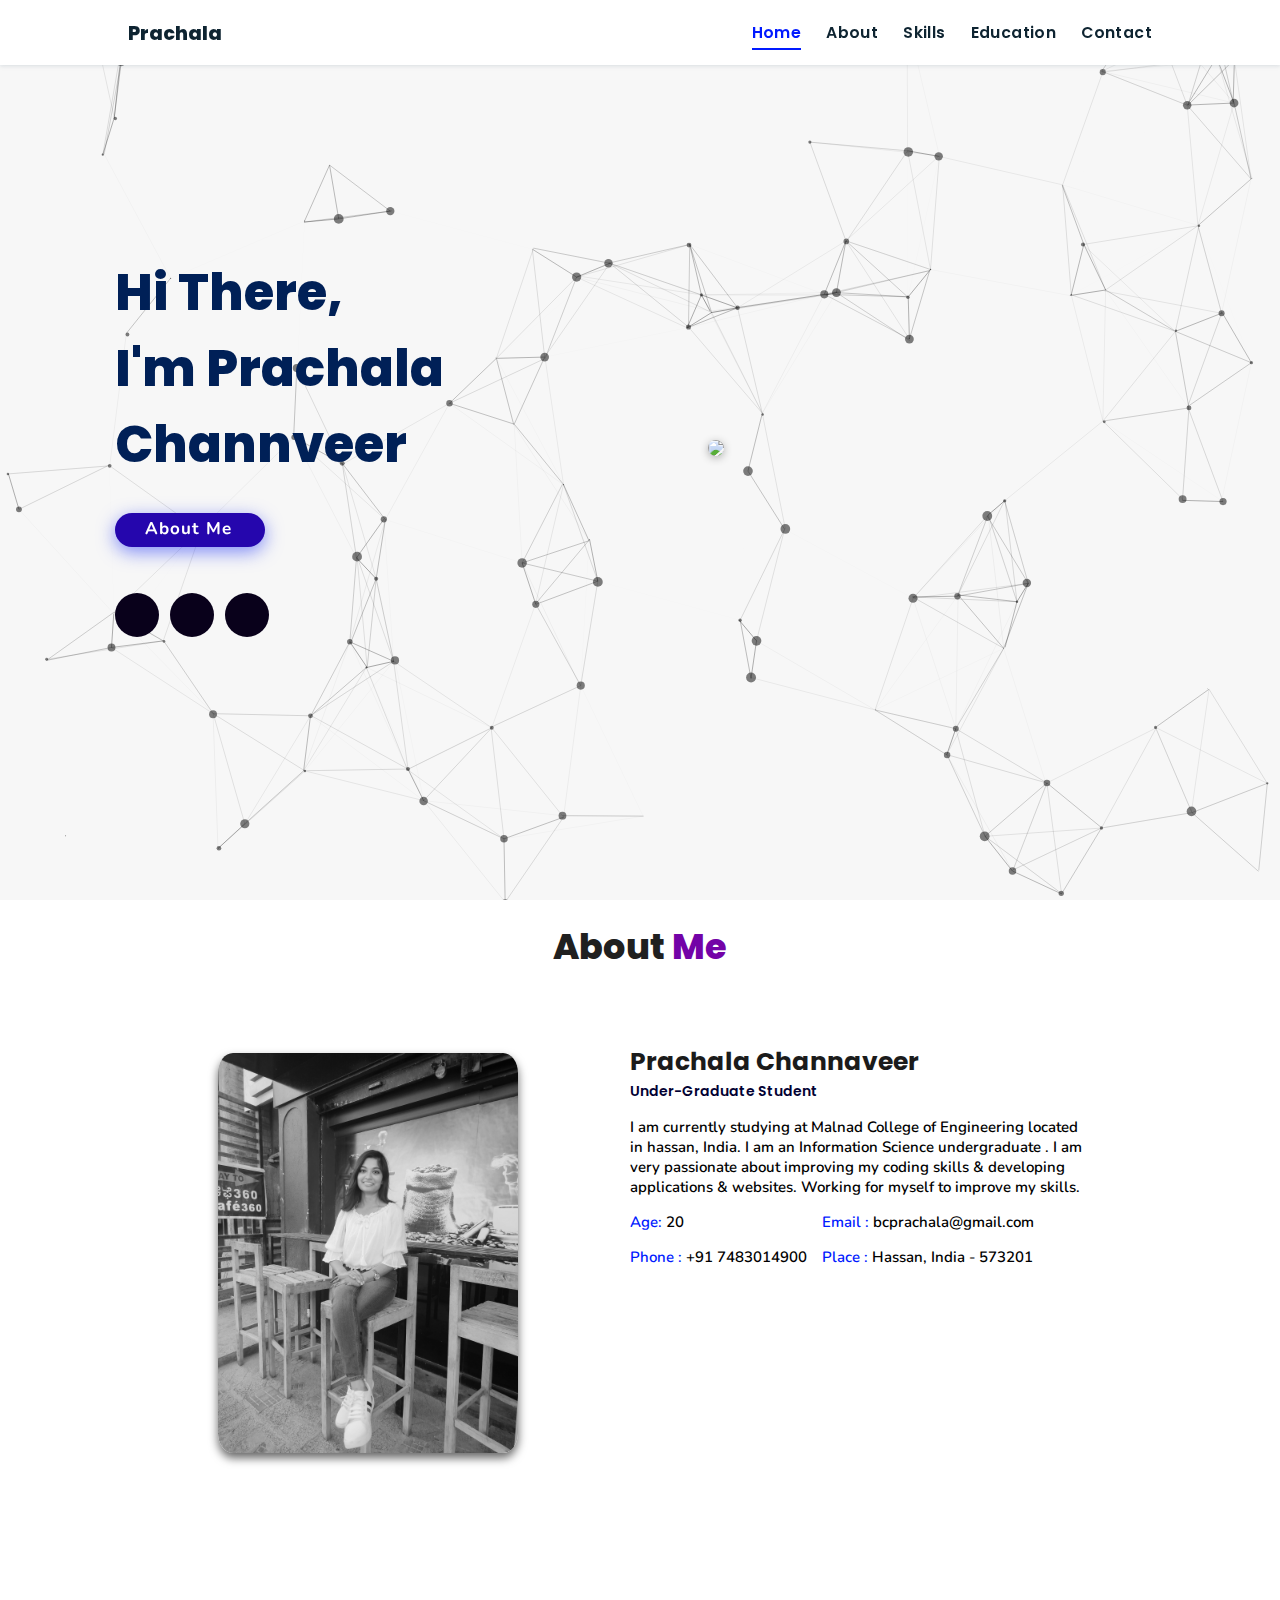
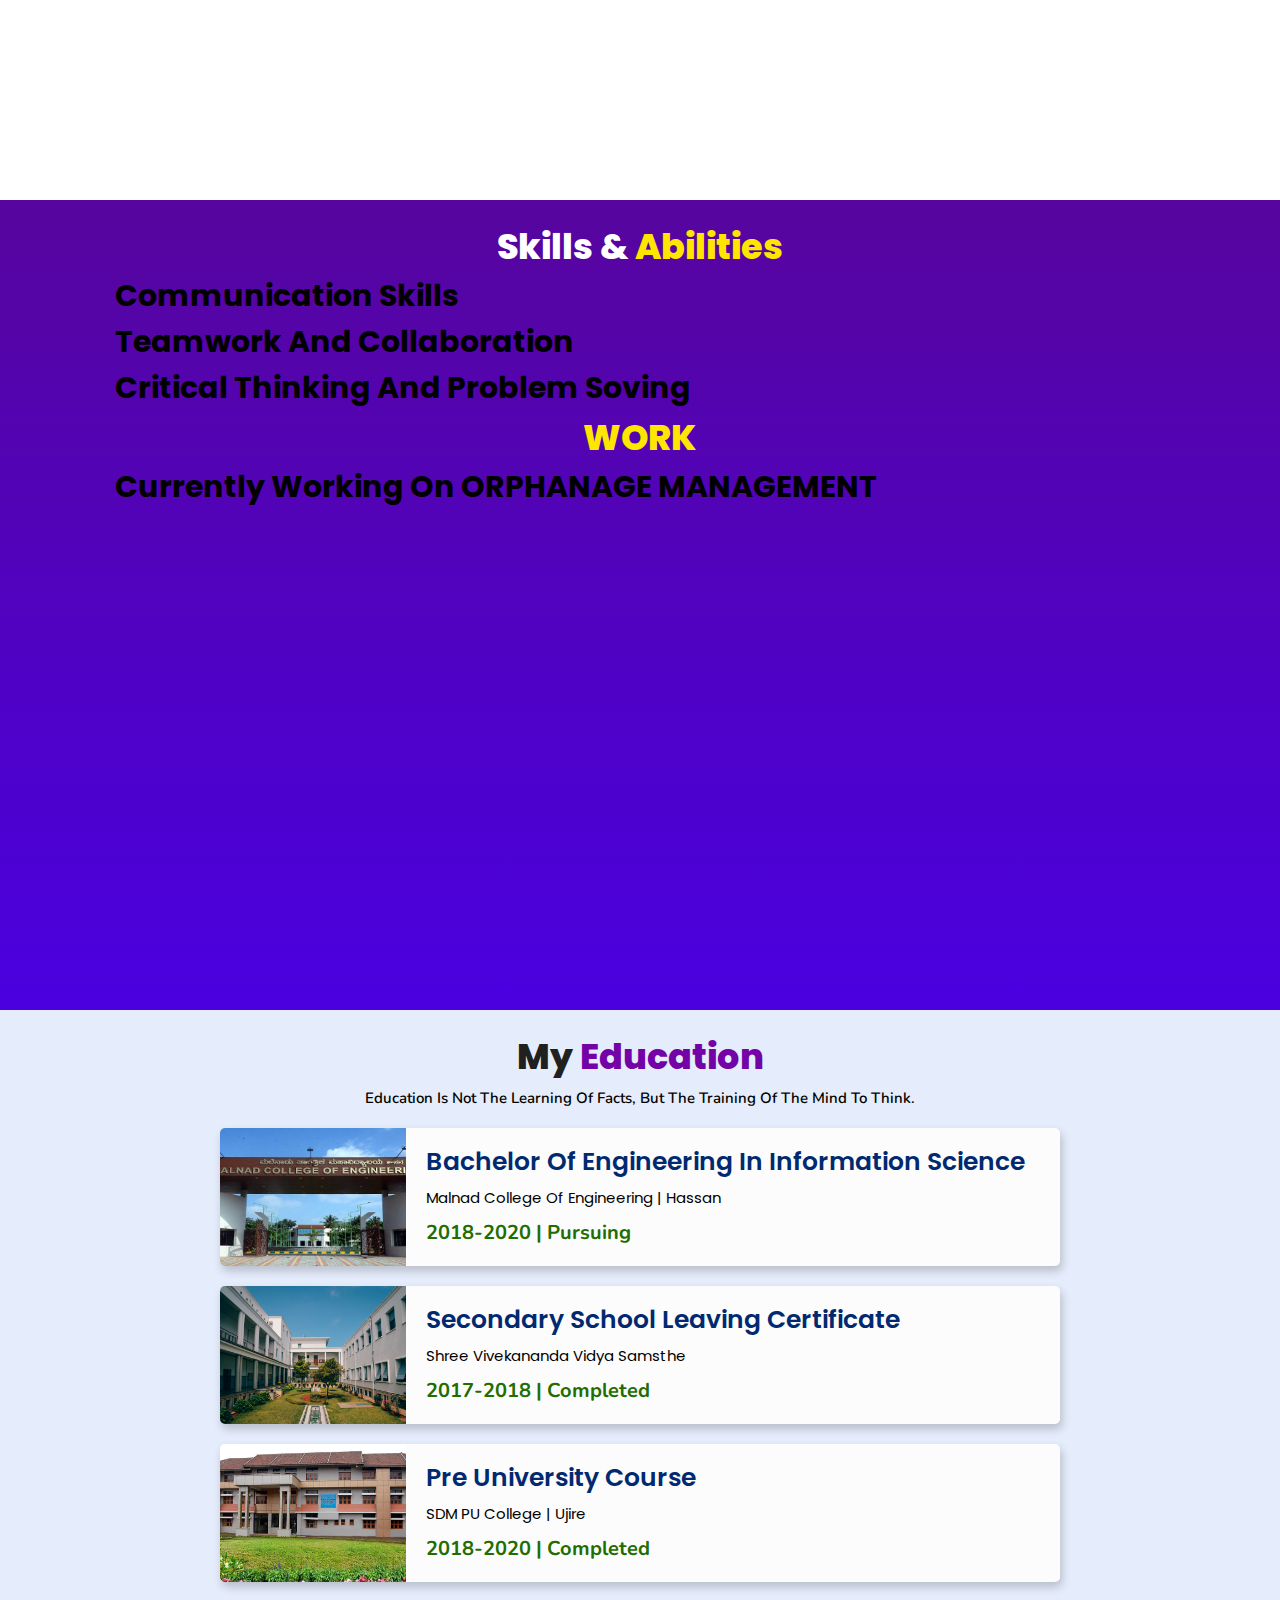
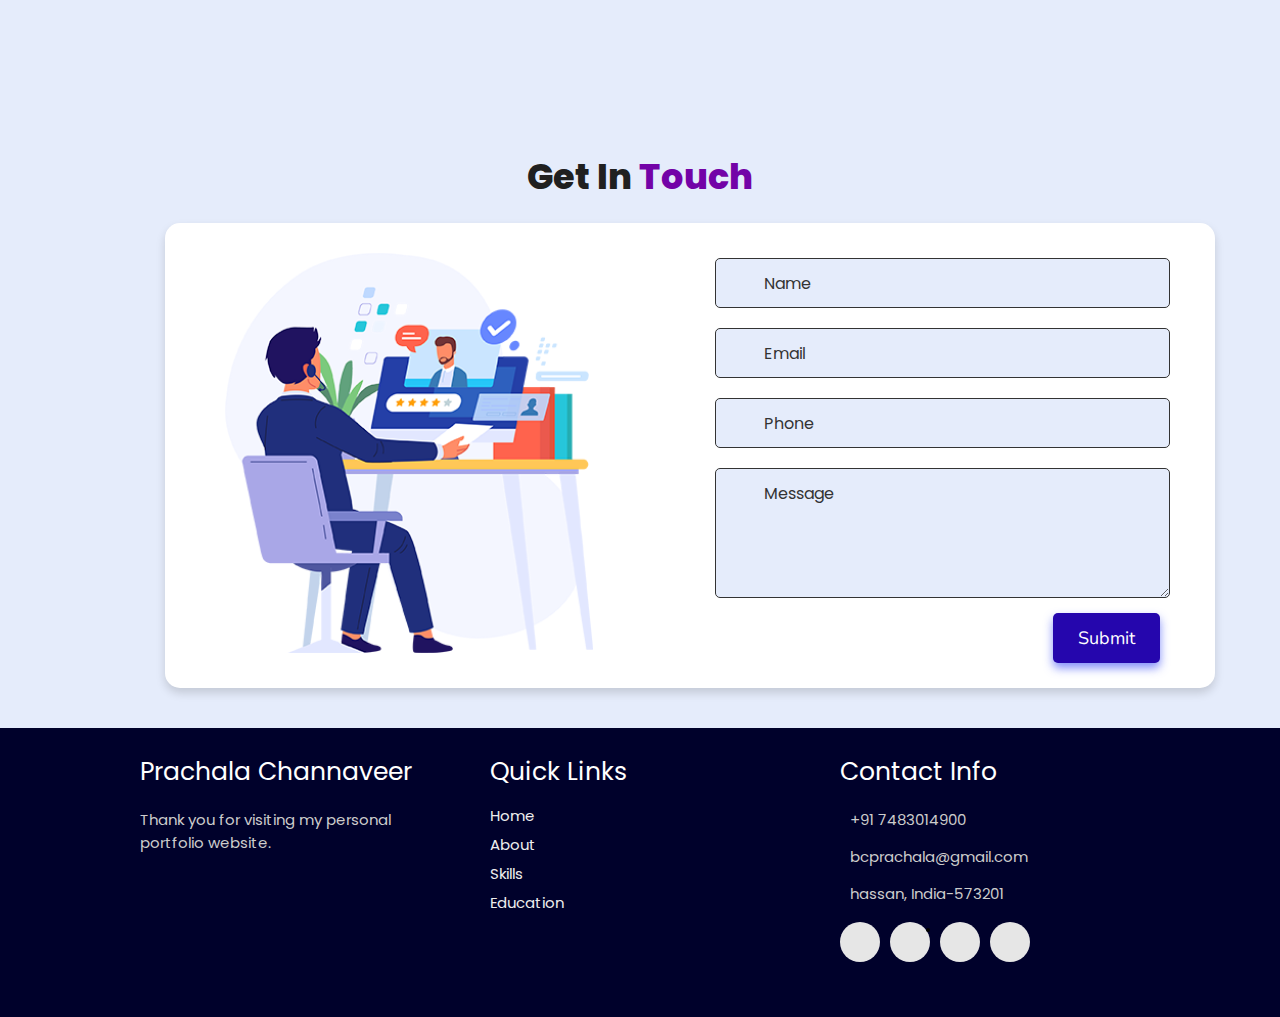
==== webpage/Portfolio-Website-main/Portfolio-Website-main/index.html @ c19ae631 "Add files via upload" ====
<!DOCTYPE html>
<html lang="en">
<head>
    <meta charset="UTF-8">
    <meta http-equiv="X-UA-Compatible" content="IE=edge">
    <meta name="viewport" content="width=device-width, initial-scale=1.0">
    <meta name="keywords" content="Prachala, portfolio, prachala, full stack dev, personal portfolio lifecodes, portfolio design, portfolio website, personal portfolio" />
    <meta name="description" content="Welcome to Prachala Portfolio. Full-Stack Web Developer and Android App Developer" />
    <!-- Custom CSS -->
    <link rel="stylesheet" href="./assets/css/style.css">
    <!-- Font Awesome -->
    <link rel="stylesheet" href="https://cdnjs.cloudflare.com/ajax/libs/font-awesome/5.15.3/css/all.min.css" integrity="sha512-iBBXm8fW90+nuLcSKlbmrPcLa0OT92xO1BIsZ+ywDWZCvqsWgccV3gFoRBv0z+8dLJgyAHIhR35VZc2oM/gI1w==" crossorigin="anonymous" referrerpolicy="no-referrer" />
    <!-- Favicon -->
    <link id='favicon' rel="shortcut icon" href="./assets/images/favicon.png" type="image/x-png">
    <title>Portfolio | Prachala</title>
</head>
<body oncontextmenu="return false">

<!-- pre loader -->
<!-- <div class="loader-container">
  <img draggable="false" src="./assets/images/preloader.gif" alt="">
</div> -->

<!-- navbar starts -->
<header>
        <a href="/" class="logo"><i class="fab fa-node-js"></i> Prachala</a>

        <div id="menu" class="fas fa-bars"></div>
        <nav class="navbar">
            <ul>
            <li><a class="active" href="#home">Home</a></li>
            <li><a href="#about">About</a></li>
            <li><a href="#skills">Skills</a></li>
            <li><a href="#education">Education</a></li>
            
            
            <li><a href="#contact">Contact</a></li>
            </ul>
        </nav>
</header>
<!-- navbar ends -->


<!-- hero section starts -->
<section class="home" id="home">
    <div id="particles-js"></div>

    <div class="content">
    <h2>Hi There,<br/> I'm Prachala Channveer</h2>
    <p> <span class="typing-text"></span></p>
    <a href="#about" class="btn"><span>About Me</span>
      <i class="fas fa-arrow-circle-down"></i>
    </a>
    <div class="socials">
        <ul class="social-icons">
        
          <li><a class="github" aria-label="GitHub" href="https://github.com/bcprachala/python-lab.git" target="_blank"><i class="fab fa-github"></i></a></li>
          
          <li><a class="telegram" aria-label="Telegram" href="https://t.me/+917483014900" target="_blank"><i class="fab fa-telegram-plane"></i></a></li>
          <li><a class="instagram" aria-label="Instagram" href="https://instagram.com/prachala_channaveer?igshid=ZDdkNTZiNTM="><i class="fab fa-instagram" target="_blank"></i></a></li>
          
        </ul>
      </div>
    </div>
<div class="image">
    <img draggable="false" class="tilt" src=" alt="">
</div>
</section>
<!-- hero section ends -->


<!-- about section starts -->
<section class="about" id="about">
    <h2 class="heading"><i class="fas fa-user-alt"></i> About <span>Me</span></h2>
    
    <div class="row">

    <div class="image">
        <img draggable="false" class="tilt" src="./assets/images/profile3.jpg" alt="">
    </div>
    <div class="content">
        <h3>Prachala Channaveer</h3>
        <span class="tag">Under-Graduate Student</span>
        
        <p>I am currently studying at Malnad College of Engineering located in hassan, India. 
          I am an Information Science undergraduate .
          I am very passionate about improving my coding skills & developing applications & websites.
          Working for myself to improve my skills. </p>
        
        <div class="box-container">
            <div class="box">
              <p><span> age: </span> 20</p>
              <p><span> phone : </span> +91 7483014900</p>
            </div>
            <div class="box">
              <p><span> email : </span> bcprachala@gmail.com</p>
              <p><span> place : </span> Hassan, India - 573201</p>
            </div>
        </div>
        
        

    </div>
    </div>
</section>
<!-- about section ends -->

<!-- skills section starts -->
<section class="skills" id="skills">

    <h2 class="heading"><i class="fas fa-laptop-code"></i> Skills & <span>Abilities</span></h2>
    <p>
      <span style="color:black;font-weight:bold ;font-size: 30px"> Communication skills</span></br>
      <span style="color:hsl(0, 0%, 0%);font-weight:bold ;font-size :30px">Teamwork and collaboration</span></br>
      <span style="color:black;font-weight:bold ;font-size :30px">Critical thinking and problem soving</span></br>

      
        <h2 class="heading"><i class="fas fa-laptop-code"></i> <span>WORK</span></h2>
        <span style="color:black;font-weight:bold ;font-size: 30px"> Currently working on <span> ORPHANAGE MANAGEMENT</span></span></br>
      </section>

    </p>

    <div class="container">
          <div class="row" id="skillsContainer">

            <!-- <div class="bar">
              <div class="info">
                <img src="https://img.icons8.com/color/48/000000/adobe-xd.png"/>
                <span>AdobeXD</span>
              </div>
            </div> -->

      </div>
</div>
</section>
<!-- skills section ends -->


<!-- education section starts -->
<section class="education" id="education">

  <h1 class="heading"><i class="fas fa-graduation-cap"></i> My <span>Education</span></h1>

    <p class="qoute">Education is not the learning of facts, but the training of the mind to think.</p>

    <div class="box-container">

    <div class="box">
        <div class="image">
        <img draggable="false" src="./assets/images/educat/malnad.jpg" alt="">
        </div>
        <div class="content">
        <h3>Bachelor of Engineering in Information Science</h3>
        <p>Malnad college of engineering  | Hassan</p>
        <h4>2018-2020 | Pursuing</h4>
        </div>
    </div>

    <div class="box">
      <div class="image">
      <img draggable="false" src="./assets/images/educat/school1.jpeg" alt="">
      </div>
      <div class="content">
      <h3>Secondary School Leaving Certificate</h3>
      <p>Shree vivekananda vidya samsthe</p>
      <h4>2017-2018 | Completed</h4>
      </div>
    </div>


    <div class="box">
      <div class="image">
      <img draggable="false" src="./assets/images/educat/sdm.jpg" alt="">
      </div>
      <div class="content">
      <h3>Pre University Course</h3>
      <p>SDM PU College | ujire</p>
      <h4>2018-2020 | completed</h4>
      </div>
  </div>

</div>
</section>
<!-- education section ends -->




<!-- contact section starts -->
<section class="contact" id="contact">
  
  <h2 class="heading"><i class="fas fa-headset"></i> Get in <span>Touch</span></h2>

  <div class="container">
    <div class="content">
      <div class="image-box">
        <img draggable="false" src="./assets/images/contact1.png" alt="">
      </div>
    <form id="contact-form">
      
      <div class="form-group">
        <div class="field">
          <input type="text" name="name" placeholder="Name" required>
          <i class='fas fa-user'></i>
        </div>
        <div class="field">
          <input type="text" name="email" placeholder="Email" required>
          <i class='fas fa-envelope'></i>
        </div>
        <div class="field">
          <input type="text" name="phone" placeholder="Phone">
          <i class='fas fa-phone-alt'></i>
        </div>
        <div class="message">
        <textarea placeholder="Message" name="message" required></textarea>
        <i class="fas fa-comment-dots"></i>
        </div>
        </div>
      <div class="button-area">
        <button type="submit">
          Submit <i class="fa fa-paper-plane"></i></button>
      </div>
    </form>
  </div>
  </div>
</section>
<!-- contact section ends -->


<!-- footer section starts -->
<section class="footer">

  <div class="box-container">

      <div class="box">
          <h3>Prachala channaveer</h3>
          <p>Thank you for visiting my personal portfolio website. <br/> <br/> </p>
      </div>

      <div class="box">
          <h3>quick links</h3>
          <a href="#home"><i class="fas fa-chevron-circle-right"></i> home</a>
          <a href="#about"><i class="fas fa-chevron-circle-right"></i> about</a>
          <a href="#skills"><i class="fas fa-chevron-circle-right"></i> skills</a>
          <a href="#education"><i class="fas fa-chevron-circle-right"></i> education</a>
          
          
      </div>

      <div class="box">
          <h3>contact info</h3>
          <p> <i class="fas fa-phone"></i>+91 7483014900</p>
          <p> <i class="fas fa-envelope"></i>bcprachala@gmail.com</p>
          <p> <i class="fas fa-map-marked-alt"></i>hassan, India-573201</p>
          <div class="share">

              
              <a href="https://github.com/bcprachala/python-lab.git" class="fab fa-github" aria-label="GitHub" target="_blank"></a>
              <a href="bcprachala@gmail.com" class="fas fa-envelope" aria-label="Mail" target="_blank"></a>
              <li><a class="instagram" aria-label="Instagram" href="https://instagram.com/prachala_channaveer?igshid=ZDdkNTZiNTM="><i class="fab fa-instagram" target="_blank"></li></a></li>
      


              <a href="https://t.me/+917483014900" class="fab fa-telegram-plane" aria-label="Telegram" target="_blank"></a>
          </div>
      </div>
  </div>

  
</section>
<!-- footer section ends -->


<!-- scroll top btn -->
<a href="#home" aria-label="ScrollTop" class="fas fa-angle-up" id="scroll-top"></a>
<!-- scroll back to top -->


<!-- ==== ALL MAJOR JAVASCRIPT CDNS STARTS ==== -->
<!-- jquery cdn -->
<script src="https://cdnjs.cloudflare.com/ajax/libs/jquery/3.6.0/jquery.min.js" integrity="sha512-894YE6QWD5I59HgZOGReFYm4dnWc1Qt5NtvYSaNcOP+u1T9qYdvdihz0PPSiiqn/+/3e7Jo4EaG7TubfWGUrMQ==" crossorigin="anonymous" referrerpolicy="no-referrer"></script>

<!-- typed.js cdn -->
<script src="https://cdnjs.cloudflare.com/ajax/libs/typed.js/2.0.5/typed.min.js" integrity="sha512-1KbKusm/hAtkX5FScVR5G36wodIMnVd/aP04af06iyQTkD17szAMGNmxfNH+tEuFp3Og/P5G32L1qEC47CZbUQ==" crossorigin="anonymous" referrerpolicy="no-referrer"></script>

<!-- particle.js links -->
<script src="./assets/js/particles.min.js"></script>
<script src="./assets/js/app.js"></script>

<!-- vanilla tilt.js links -->
<script src="https://cdnjs.cloudflare.com/ajax/libs/vanilla-tilt/1.7.0/vanilla-tilt.min.js" integrity="sha512-SttpKhJqONuBVxbRcuH0wezjuX+BoFoli0yPsnrAADcHsQMW8rkR84ItFHGIkPvhnlRnE2FaifDOUw+EltbuHg==" crossorigin="anonymous" referrerpolicy="no-referrer"></script>

<!-- scroll reveal anim -->
<script src="https://unpkg.com/scrollreveal"></script>

<script
      type="text/javascript"
      src="https://cdn.jsdelivr.net/npm/emailjs-com@3/dist/email.min.js"
    ></script>

<!-- ==== ALL MAJOR JAVASCRIPT CDNS ENDS ==== -->

<script src="./assets/js/script.js"></script>

</body>
</html>
---- webpage/Portfolio-Website-main/Portfolio-Website-main/assets/css/style.css ----
@import url("https://fonts.googleapis.com/css2?family=Poppins:wght@400;600;700&display=swap");
@import url("https://fonts.googleapis.com/css2?family=Nunito:ital,wght@0,300;0,400;0,600;0,700;1,300;1,400&display=swap");

* {
  margin: 0;
  padding: 0;
  box-sizing: border-box;
  text-decoration: none;
  outline: none;
  border: none;
  text-transform: capitalize;
  transition: all 0.2s linear;
}
html {
  font-size: 62.5%;
  overflow-x: hidden;
  scroll-behavior: smooth;
}
body {
  background: #f7f7f7;
  font-family: "Poppins", sans-serif;
}

*::selection {
  background: #2b3dda;
  color: #fff;
}

html {
  font-size: 62.5%;
  overflow-x: hidden;
}
html::-webkit-scrollbar {
  width: 0.8rem;
}
html::-webkit-scrollbar-track {
  background: rgb(235, 202, 245);
}
html::-webkit-scrollbar-thumb {
  background: #420177;
}

/* pre loader start */
.loader-container {
  position: fixed;
  top: 0;
  left: 0;
  z-index: 10000;
  background: #e6eff1;
  display: flex;
  align-items: center;
  justify-content: center;
  height: 100%;
  width: 100%;
}
.loader-container.fade-out {
  top: -120%;
}
/* pre loader end */

/* navbar starts */
header {
  position: fixed;
  top: 0;
  left: 0;
  right: 0;
  z-index: 1000;
  display: flex;
  align-items: center;
  justify-content: space-between;
  padding: 1.7rem 10%;
  height: 6.5rem;
  background-color: #fff;
  box-shadow: 0 1px 4px rgba(146, 161, 176, 0.3);
}
section {
  min-height: 100vh;
  padding: 2rem 9%;
}
.heading {
  font-size: 3.5rem;
  color: rgb(32, 32, 32);
  font-weight: 800;
  text-align: center;
}
.heading span {
  color: rgb(115, 3, 167);
}
header .logo {
  font-size: 1.9rem;
  font-weight: 800;
  text-decoration: none;
  color: #0e2431;
}
header .logo i {
  font-size: 2.2rem;
}
header .logo:hover {
  color: #fc8c05;
}
header .navbar ul {
  list-style: none;
  display: flex;
  justify-content: center;
  align-items: center;
}
header .navbar li {
  margin-left: 2.5rem;
}
header .navbar ul li a {
  font-size: 1.57rem;
  color: #0e2431;
  font-weight: 600;
  text-decoration: none;
  letter-spacing: 0.04rem;
  transition: 0.2s;
}
header .navbar ul li a.active,
header .navbar ul li a:hover {
  color: #011aff;
  border-bottom: 0.2rem solid #011aff;
  padding: 0.5rem 0;
}
/* navbar ends */

/* hamburger icon starts*/
#menu {
  font-size: 3rem;
  cursor: pointer;
  color: rgb(24, 2, 63);
  display: none;
}
@media (max-width: 768px) {
  #menu {
    display: block;
  }
  header .navbar {
    position: fixed;
    top: 6.5rem;
    right: -120%;
    width: 75%;
    height: 100%;
    text-align: left;
    align-items: flex-start;
    background-color: #0e0f31;
  }
  header .navbar ul {
    flex-flow: column;
    padding: 1rem;
  }
  header .navbar ul li {
    text-align: center;
    width: 100%;
    margin: 1rem 0;
    border-radius: 0.5rem;
    width: 26rem;
  }
  header .navbar ul li a {
    display: block;
    padding: 1rem;
    text-align: left;
    color: #fff;
    font-size: 2rem;
  }
  header .navbar ul li a.active,
  header .navbar ul li a:hover {
    padding: 1rem;
    color: #fff;
    border-radius: 0.5rem;
    border-bottom: 0.5rem solid #011aff;
  }
  .fa-times {
    transform: rotate(180deg);
  }
  header .navbar.nav-toggle {
    right: 0;
  }
}
/* hamburger icon ends */

/* hero section starts*/
.home {
  position: relative;
  display: flex;
  flex-wrap: wrap;
  gap: 1.5rem;
  min-height: 100vh;
  align-items: center;
}
.home #particles-js {
  position: absolute;
  top: 0;
  left: 0;
  height: 100%;
  width: 100%;
}
.home::before {
  content: "";
  position: absolute;
  top: 0;
  left: 0;
  height: 100%;
  width: 100%;
}
.home .content {
  flex: 1 1 40rem;
  padding-top: 1rem;
  z-index: 1;
}
.home .image {
  flex: 1 1 40rem;
  z-index: 1;
}
.home .image img {
  width: 70%;
  margin-left: 6rem;
  border-radius: 50%;
  box-shadow: 0 2px 8px rgba(0, 0, 0, 0.3);
  cursor: pointer;
}
.home .image img:hover {
  box-shadow: 0 5px 15px rgba(0, 0, 0, 0.5);
}
.home .content h2 {
  font-size: 5rem;
  font-weight: 800;
  color: #002057;
}
.home .content h2 span {
  font-size: 5rem;
  font-weight: 800;
  color: #ff7b00;
}
.home .content p {
  font-size: 2.5rem;
  color: #000;
  font-weight: 600;
  padding: 1rem 0;
}
.home .content p span {
  font-size: 2.5rem;
  color: rgb(148, 8, 8);
  font-weight: 600;
  padding: 1rem 0;
}
.home .btn {
  margin-top: 1rem;
  position: absolute;
  line-height: 0;
  padding: 1.6rem 3rem;
  border-radius: 4em;
  transition: 0.5s;
  color: #fff;
  background: #2506ad;
  box-shadow: 0px 5px 18px rgba(48, 68, 247, 0.6);
  font-family: "Nunito", sans-serif;
}
.home .btn span {
  font-weight: 700;
  font-size: 1.7rem;
  letter-spacing: 0.1rem;
}
.home .btn i {
  margin-left: 0.3rem;
  font-size: 1.5rem;
  transition: 0.3s;
}
.home .btn:hover {
  background: #1a047e;
}
.home .btn:hover i {
  transform: translateX(5px);
}
/* social icons start */
.socials {
  position: relative;
  margin-top: 9rem;
}
.socials .social-icons {
  padding-left: 0;
  margin-bottom: 0;
  list-style: none;
}
.socials .social-icons li {
  display: inline-block;
  margin-bottom: 14px;
}
.social-icons a {
  font-size: 2rem;
  display: inline-block;
  line-height: 44px;
  color: #00d9ff;
  background-color: #09011b;
  width: 44px;
  height: 44px;
  text-align: center;
  margin-right: 8px;
  border-radius: 100%;
  -webkit-transition: all 0.2s linear;
  -o-transition: all 0.2s linear;
  transition: all 0.2s linear;
}
.social-icons a:active,
.social-icons a:focus,
.social-icons a:hover {
  color: #fff;
  background-color: #0685da;
}
.social-icons a.github:hover {
  background-color: #0e0e0e;
}
.social-icons a.twitter:hover {
  background-color: #00aced;
}
.social-icons a.linkedin:hover {
  background-color: #007bb6;
}
.social-icons a.dev:hover {
  background-color: #070707;
}
.social-icons a.instagram:hover {
  background-color: #ee00da;
}
/* social icons end */

/* hero media queries starts*/
@media (max-width: 450px) {
  .home .btn {
    margin: 4rem 0;
  }
  .socials {
    margin-top: 12rem;
  }
  .home .image img {
    margin-top: -12rem;
  }
  .home .content p {
    font-size: 2.2rem;
  }
  .home .content p span {
    font-size: 2.2rem;
  }
}
/* hero media queries ends*/
/* hero section end */

/* about section starts */
.about {
  background: rgb(255, 255, 255);
}
.about .row {
  display: flex;
  flex-direction: row;
  gap: 2rem;
  flex-wrap: wrap;
  padding: 4rem;
}
.about .row .image {
  text-align: center;
  flex: 1 1 35rem;
}
.about .row .image img {
  margin: 4rem;
  width: 30rem;
  height: auto;
  border-radius: 5%;
  box-shadow: 0 5px 10px rgba(0, 0, 0, 0.6);
  mix-blend-mode: luminosity;
  transition: 0.3s;
  cursor: pointer;
}
.about .row .image img:hover {
  mix-blend-mode: normal;
}
.about .row .content {
  flex: 1 1 45rem;
  padding: 3rem;
}
.about .row .content h3 {
  color: rgb(27, 27, 27);
  font-size: 2.5rem;
}
.about .row .content .tag {
  font-size: 1.4rem;
  color: #020133;
  font-weight: 600;
  margin-top: 1rem;
}
.about .row .content p {
  font-size: 1.5rem;
  margin-top: 1.5rem;
  font-family: "Nunito";
  font-weight: 600;
  text-transform: none;
}
.about .row .content .box-container {
  display: flex;
  flex-wrap: wrap;
  gap: 1.5rem;
  font-family: "Nunito";
  font-weight: 600;
}
.about .row .content .box-container .box p {
  text-transform: none;
}
.about .row .content .box-container .box p span {
  color: #011aff;
}
.resumebtn {
  margin-top: 6rem;
}
.resumebtn .btn {
  padding: 1.7rem 3rem;
  border-radius: 0.5em;
  transition: 0.3s;
  color: #fff;
  background: #2506ad;
  box-shadow: 0px 5px 10px rgba(48, 68, 247, 0.6);
  font-family: "Nunito", sans-serif;
}
.resumebtn .btn span {
  font-weight: 600;
  font-size: 1.8rem;
  letter-spacing: 0.1rem;
}
.resumebtn .btn i {
  margin-left: 0.3rem;
  font-size: 1.2rem;
  transition: 0.3s;
}
.resumebtn .btn:hover {
  background: #1a047e;
}
.resumebtn .btn:hover i {
  transform: translateX(5px);
}
/* about media queries starts*/
@media screen and (max-width: 600px) {
  .about .row .image {
    margin-top: 2rem;
  }
  .about .row .image img {
    margin: 0 auto;
    width: 80%;
    mix-blend-mode: normal;
  }
  .about .row {
    padding: 0.5rem;
    margin-bottom: 7rem;
  }
  .about .row .content {
    padding: 1rem;
  }
  .about .row .content .box-container {
    gap: 0;
  }
}
/* about media queries ends*/
/* about section ends */

/* skills section starts */
.skills {
  min-height: 90vh;
  background: linear-gradient(to bottom, #57059e, #4a00e0);
}
.skills h2 {
  color: #fff;
}
.skills .heading span {
  color: rgb(255, 230, 0);
}
.skills .container {
  background: rgba(0, 0, 22, 0.4);
  color: #fff;
  border-radius: 1rem;
  padding: 2rem;
  width: 90%;
  margin: auto;
  margin-top: 2rem;
}
.skills .container .row {
  display: grid;
  grid-template-columns: repeat(6, 1fr);
  flex-wrap: wrap;
  gap: 1.8rem;
}
.skills .container .bar {
  margin-bottom: 15px;
  padding: 10px;
  border-radius: 1rem;
  box-shadow: 0 4px 10px rgba(0, 0, 0, 0.2);
  background: rgba(0, 0, 22, 0.9);
  transition: 0.2s;
}
.skills .container .bar:hover {
  box-shadow: 0 8px 10px rgba(0, 2, 68, 0.8) !important;
  background-color: rgba(0, 0, 0, 0.9) !important;
}
.skills .container .bar .info {
  display: flex;
  flex-direction: column;
  align-items: center;
  gap: 1rem;
  margin-top: 1rem;
}
.skills .container .bar .info i {
  font-size: 4rem;
}
.skills .container .bar .info span {
  font-size: 2rem;
  font-weight: 500;
  font-family: "Poppins";
  margin-left: 0.5rem;
}
/* skills media queries starts*/
@media screen and (max-width: 600px) {
  .skills .container {
    padding: 0;
    margin: 0;
  }
  .skills .container .row {
    grid-template-columns: repeat(2, 1fr);
    margin: 1rem;
    padding: 2rem 0.2rem 2rem 0.2rem;
    gap: 1rem;
  }
  .skills .container {
    margin-top: 5px;
    width: 100%;
  }
}
/* skills media queries ends*/
/* skills section ends */

/* education section starts */
.education {
  background: #e5ecfb;
  min-height: 80vh;
}
.education .qoute {
  font-size: 1.5rem;
  text-align: center;
  font-family: "Nunito", sans-serif;
  font-weight: 600;
  margin-top: 0.5rem;
}
.education .box-container {
  display: flex;
  flex-wrap: wrap;
  justify-content: center;
  align-items: center;
  flex-direction: column;
}
.education .box-container .box {
  display: flex;
  flex-direction: row;
  width: 80%;
  border-radius: 0.5rem;
  box-shadow: 0.2rem 0.5rem 1rem rgba(0, 0, 0, 0.2);
  text-align: center;
  position: relative;
  margin-top: 2rem;
  overflow: hidden;
  transition: 0.3s;
  background: rgb(252, 252, 252);
}
.education .box-container .box:hover {
  transform: scale(1.03);
  box-shadow: 1rem 0.5rem 1.2rem rgba(0, 0, 0, 0.3);
}
.education .box-container .box .image {
  flex: 1 1 20rem;
  width: 100%;
}
.education .box-container .box img {
  object-fit: cover;
  position: relative;
  width: 100%;
  height: 100%;
}
.education .box-container .box .content {
  position: relative;
  display: flex;
  flex-direction: column;
  padding: 1rem;
  flex-wrap: wrap;
  flex: 1 1 70rem;
}
.education .box-container .box .content h3 {
  font-size: 2.5rem;
  color: #012970;
  padding: 0.5rem 0;
  font-weight: 600;
  text-align: left;
  margin-left: 1rem;
}
.education .box-container .box .content p {
  font-size: 1.5rem;
  margin-left: 1rem;
  text-align: left;
}
.education h4 {
  font-size: 2rem;
  color: rgb(34, 109, 0);
  text-align: left;
  margin: 1rem;
  font-family: "Nunito", sans-serif;
  font-weight: 700;
}

/* education media queries starts*/
@media screen and (max-width: 600px) {
  .education .box-container .box {
    flex-direction: column;
    width: 100%;
  }
  .education .box-container .box .image {
    width: 100%;
    height: 25rem;
  }
  .education .box-container .box img {
    width: 100%;
  }
  .education .box-container .box .content {
    position: relative;
    display: flex;
    flex-direction: column;
    padding: 1rem;
    flex-wrap: wrap;
    flex: 0;
  }
  .education .btns {
    margin-top: 2rem;
    margin-left: 1rem;
    margin-right: 1rem;
    flex-wrap: wrap;
  }
}
/* education media queries ends*/
/* education section ends */

/* work section starts */
.work {
  /* background: #010124; */
  background: linear-gradient(to bottom, #000031, #00002c);
}
.work h2 {
  color: #fff;
  padding: 1rem;
}
.work .heading span {
  color: rgb(255, 230, 0);
}
.work .box-container {
  display: flex;
  flex-wrap: wrap;
  gap: 1.5rem;
  margin: 2rem;
}
.work .box-container .box {
  flex: 1 1 30rem;
  border-radius: 0.5rem;
  box-shadow: 0 0.5rem 1rem rgba(0, 0, 0, 0.1);
  position: relative;
  overflow: hidden;
  height: 30rem;
}
.work .box-container .box img {
  height: 100%;
  width: 100%;
  object-fit: cover;
}
.work .box-container .box .content {
  height: 100%;
  width: 100%;
  position: absolute;
  top: 85%;
  left: 0;
  background: rgba(255, 255, 255, 0.9);
  display: flex;
  flex-direction: column;
}
.work .box-container .box .content .tag {
  display: flex;
  flex-direction: row;
  justify-content: space-between;
  align-items: center;
  height: 4.5rem;
  width: 100%;
  padding-left: 1rem;
  background: #ffd900;
}
.work .box-container .box .content .tag h3 {
  font-size: 2rem;
}
.work .box-container .box:hover .content {
  top: 25%;
}
.work .desc {
  margin: 2rem;
  display: flex;
  flex-direction: column;
  justify-content: center;
}
.work .desc p {
  font-size: 1.5rem;
}
.work .desc .btns {
  display: flex;
  justify-content: space-between;
  width: 100%;
  margin-top: 2rem;
}
.work .desc .btns .btn {
  line-height: 0;
  display: inline;
  padding: 1.5rem 2.5rem;
  border-radius: 0.5rem;
  font-size: 1.5rem;
  color: #fff;
  background: rgb(12, 12, 12);
  margin-right: 2rem;
}
.work .desc .btns .btn:hover {
  background: #310ae0f5;
}
.work .viewall {
  display: flex;
  justify-content: center;
}
.work .viewall .btn {
  position: relative;
  line-height: 0;
  padding: 1.6rem 3rem;
  border-radius: 0.5em;
  transition: 0.5s;
  color: rgb(255, 255, 255);
  font-weight: 700;
  border: 2px solid #fff;
  box-shadow: 0px 5px 10px rgba(65, 84, 241, 0.4);
  text-align: center;
}
.work .viewall .btn span {
  font-weight: 600;
  font-size: 1.7rem;
  font-family: "Nunito", sans-serif;
}
.work .viewall .btn i {
  margin-left: 0.3rem;
  font-size: 1.5rem;
  transition: 0.3s;
}
.work .viewall .btn:hover {
  background: #fff;
  color: #000;
}
.work .viewall .btn:hover i {
  transform: translateX(5px);
}
/* work section ends */

/* experience section starts */
.experience .timeline {
  position: relative;
  max-width: 1200px;
  margin: 0 auto;
}
.experience .timeline::after {
  content: "";
  position: absolute;
  width: 6px;
  background: #020133;
  top: 0;
  bottom: 0;
  left: 50%;
  margin-left: -3px;
  z-index: -2;
}
.experience .container {
  padding: 10px 40px;
  position: relative;
  background-color: inherit;
  width: 50%;
}
/*circles on timeline*/
.experience .container::after {
  content: "\f0b1";
  position: absolute;
  width: 25px;
  height: 25px;
  right: -17px;
  background-color: rgb(255, 255, 255);
  border: 4px solid #ff9f55;
  top: 15px;
  border-radius: 50%;
  z-index: 100;
  font-size: 1.89rem;
  text-align: center;
  font-weight: 600;
  color: #02094b;
  font-family: "Font Awesome\ 5 Free";
}
.experience .left {
  left: 0;
}
.experience .right {
  left: 50%;
}
/* arrows pointing right */
.experience .left::before {
  content: " ";
  height: 0;
  position: absolute;
  top: 22px;
  width: 0;
  z-index: 1;
  right: 30px;
  border: medium solid #f68c09;
  border-width: 10px 0 10px 10px;
  border-color: transparent transparent transparent #f68c09;
}
/* arrows pointing left  */
.experience .right::before {
  content: " ";
  height: 0;
  position: absolute;
  top: 22px;
  width: 0;
  z-index: 1;
  left: 30px;
  border: medium solid #f68c09;
  border-width: 10px 10px 10px 0;
  border-color: transparent #f68c09 transparent transparent;
}
.experience .right::after {
  left: -16px;
}
.experience .content {
  background-color: #f68c09;
  position: relative;
  border-radius: 6px;
}
.experience .content .tag {
  font-size: 1.3rem;
  padding-top: 1.5rem;
  padding-left: 1.5rem;
}
.experience .content .desc {
  margin-left: 1.5rem;
  padding-bottom: 1rem;
}
.experience .content .desc h3 {
  font-size: 1.5rem;
  font-weight: 600;
}
.experience .content .desc p {
  font-size: 1.2rem;
}
/* view all button */
.morebtn {
  display: flex;
  justify-content: center;
}
.morebtn .btn {
  position: relative;
  line-height: 0;
  padding: 1.6rem 3rem;
  border-radius: 0.5em;
  transition: 0.5s;
  color: #fff;
  background: #2506ad;
  box-shadow: 0px 5px 10px rgba(48, 68, 247, 0.6);
  text-align: center;
}
.morebtn .btn span {
  font-weight: 600;
  font-size: 1.7rem;
  font-family: "Nunito", sans-serif;
}
.morebtn .btn i {
  margin-left: 0.3rem;
  font-size: 1.5rem;
  transition: 0.3s;
}
.morebtn .btn:hover {
  background: #1a047e;
}
.morebtn .btn:hover i {
  transform: translateX(5px);
}

/* Media queries - Responsive timeline on screens less than 600px wide */
@media screen and (max-width: 600px) {
  .experience {
    min-height: 80vh;
  }
  .experience .timeline {
    margin-top: 2rem;
  }
  .experience .timeline::after {
    left: 31px;
  }
  .experience .container {
    width: 100%;
    padding-left: 8rem;
    padding-right: 2rem;
  }
  .experience .container::after {
    font-size: 2.2rem;
  }
  .experience .container::before {
    left: 61px;
    border: medium solid #f68c09;
    border-width: 10px 10px 10px 0;
    border-color: transparent #f68c09 transparent transparent;
  }
  .experience .left::after {
    left: 15px;
  }
  .experience .right::after {
    left: 15px;
  }
  .experience .right {
    left: 0%;
  }
  .morebtn {
    margin-top: 3rem;
  }
}
/* experience media queries ends */
/* experience section ends */

/* contact section starts */
.contact {
  background: #e5ecfb;
  min-height: 60vh;
}
.contact .container {
  max-width: 1050px;
  width: 100%;
  background: #fff;
  border-radius: 1.5rem;
  margin: 2rem 5rem;
  box-shadow: 0 5px 10px rgba(0, 0, 0, 0.15);
}
.contact .container .content {
  display: flex;
  align-items: center;
  justify-content: space-between;
  padding: 2.5rem 2rem;
}
.contact .content .image-box {
  max-width: 60%;
  margin-left: 4rem;
}
.contact .content .image-box img {
  width: 100%;
  height: 40rem;
  position: relative;
}
.contact .content form {
  width: 45%;
  margin-right: 3.5rem;
}
form .form-group {
  display: flex;
  flex-direction: column;
  justify-content: center;
}
.form-group .field {
  height: 50px;
  display: flex;
  position: relative;
  margin: 1rem;
  width: 100%;
}
form i {
  position: absolute;
  top: 50%;
  left: 18px;
  color: rgb(51, 51, 51);
  font-size: 17px;
  pointer-events: none;
  transform: translateY(-50%);
}
form .field input,
form .message textarea {
  width: 100%;
  height: 100%;
  outline: none;
  padding: 0 16px 0 48px;
  font-size: 16px;
  font-family: "Poppins", sans-serif;
  border-radius: 5px;
  border: 1px solid rgb(51, 51, 51);
  background: #e5ecfb;
}
.field input::placeholder,
.message textarea::placeholder {
  color: rgb(51, 51, 51);
}
.field input:focus,
.message textarea:focus {
  padding-left: 47px;
  border: 2px solid rgb(115, 3, 167);
}
.field input:focus ~ i,
.message textarea:focus ~ i {
  color: rgb(115, 3, 167);
}
form .message {
  position: relative;
  margin: 1rem;
  width: 100%;
}
form .message i {
  top: 25px;
  font-size: 20px;
  left: 15px;
}
form .message textarea {
  min-height: 130px;
  max-height: 230px;
  max-width: 100%;
  min-width: 100%;
  padding: 12px 20px 0 48px;
}
form .message textarea::-webkit-scrollbar {
  width: 0px;
}
form .button-area {
  display: flex;
  float: right;
  flex-direction: row-reverse;
}
.button-area button {
  color: #fff;
  border: none;
  outline: none;
  font-size: 1.8rem;
  cursor: pointer;
  border-radius: 5px;
  padding: 13px 25px;
  background: #2506ad;
  box-shadow: 0px 5px 10px rgba(48, 68, 247, 0.6);
  transition: 0.3s ease;
  font-family: "Nunito", sans-serif;
}
.button-area button:hover {
  background: #421cecf5;
}
.button-area span {
  font-size: 17px;
  padding: 1rem;
  display: none;
}
.button-area button i {
  position: relative;
  top: 6px;
  left: 2px;
  font-size: 1.5rem;
  transition: 0.3s;
  color: #fff;
}
.button-area button:hover i {
  left: 8px;
}
/* contact section media queries starts */
@media (max-width: 900px) {
  .contact {
    min-height: 70vh;
  }
  .contact .container {
    margin: 3rem 0 2rem 0;
  }
  .contact .container .content {
    padding: 18px 12px;
  }
  .contact .content .image-box {
    display: none;
  }
  .contact .content form {
    width: 100%;
    margin-right: 2rem;
  }
}
/* contact section media queries ends */
/* contact section ends */

/* footer section starts */
.footer {
  min-height: auto;
  padding-top: 0;
  background: rgb(0, 1, 43);
}
.footer .box-container {
  display: flex;
  justify-content: center;
  flex-wrap: wrap;
}
.footer .box-container .box {
  flex: 1 1 25rem;
  margin: 2.5rem;
}
.footer .box-container .box h3 {
  font-size: 2.5rem;
  color: #fff;
  padding-bottom: 1rem;
  font-weight: normal;
}
.footer .box-container .box p {
  font-size: 1.5rem;
  color: #ccc;
  padding: 0.7rem 0;
  text-transform: none;
}
.footer .box-container .box p i {
  padding-right: 1rem;
  color: #ffae00;
}
.footer .box-container .box a {
  font-size: 1.5rem;
  color: rgb(238, 238, 238);
  padding: 0.3rem 0;
  display: block;
}
.footer .box-container .box a:hover {
  color: #ffae00;
}
.footer .box-container .box .share {
  display: flex;
  flex-wrap: wrap;
  padding: 1rem 0;
}
.footer .box-container .box .share a {
  height: 4rem;
  width: 4rem;
  padding: 1rem;
  text-align: center;
  border-radius: 5rem;
  font-size: 1.7rem;
  margin-right: 1rem;
  transition: 0.2s;
  background: rgb(230, 230, 230);
  color: #02094b;
  border: none;
}
.footer .box-container .box .share a:hover {
  background: transparent;
  transform: scale(0.98);
  border: 0.1rem solid rgb(180, 178, 178);
  color: #ffae00;
}
.footer .credit {
  padding: 1rem 0 0 0;
  text-align: center;
  font-size: 1.5rem;
  font-family: "Nunito", sans-serif;
  font-weight: 600;
  color: #fff;
  border-top: 0.1rem solid #fff3;
}
.footer .credit a {
  color: #ffae00;
}
.footer .fa {
  color: #e90606;
  margin: 0 0.3rem;
  font-size: 1.5rem;
  animation: pound 0.35s infinite alternate;
}
@-webkit-keyframes pound {
  to {
    transform: scale(1.1);
  }
}
@keyframes pound {
  to {
    transform: scale(1.1);
  }
}
@media (max-width: 450px) {
  .footer .box-container .box {
    margin: 1.5rem;
  }
  .footer .box-container .box p {
    padding: 0.7rem;
  }
  .footer .box-container .box .share a {
    padding: 1.2rem;
  }
}
/* footer section ends */

/* common media queries starts*/
@media (max-width: 450px) {
  html {
    font-size: 55%;
  }
  body {
    padding-right: 0;
  }
  section {
    padding: 2rem;
  }
}
/* common media queries ends*/

/* scroll top starts */
#scroll-top {
  position: fixed;
  top: -140%;
  right: 2rem;
  padding: 1rem 1.5rem;
  font-size: 2rem;
  background: #ffae00;
  color: rgb(13, 0, 44);
  border-radius: 50%;
  transition: 1s linear;
  z-index: 1000;
}
#scroll-top.active {
  top: calc(100% - 12rem);
}
/* scroll top ends */
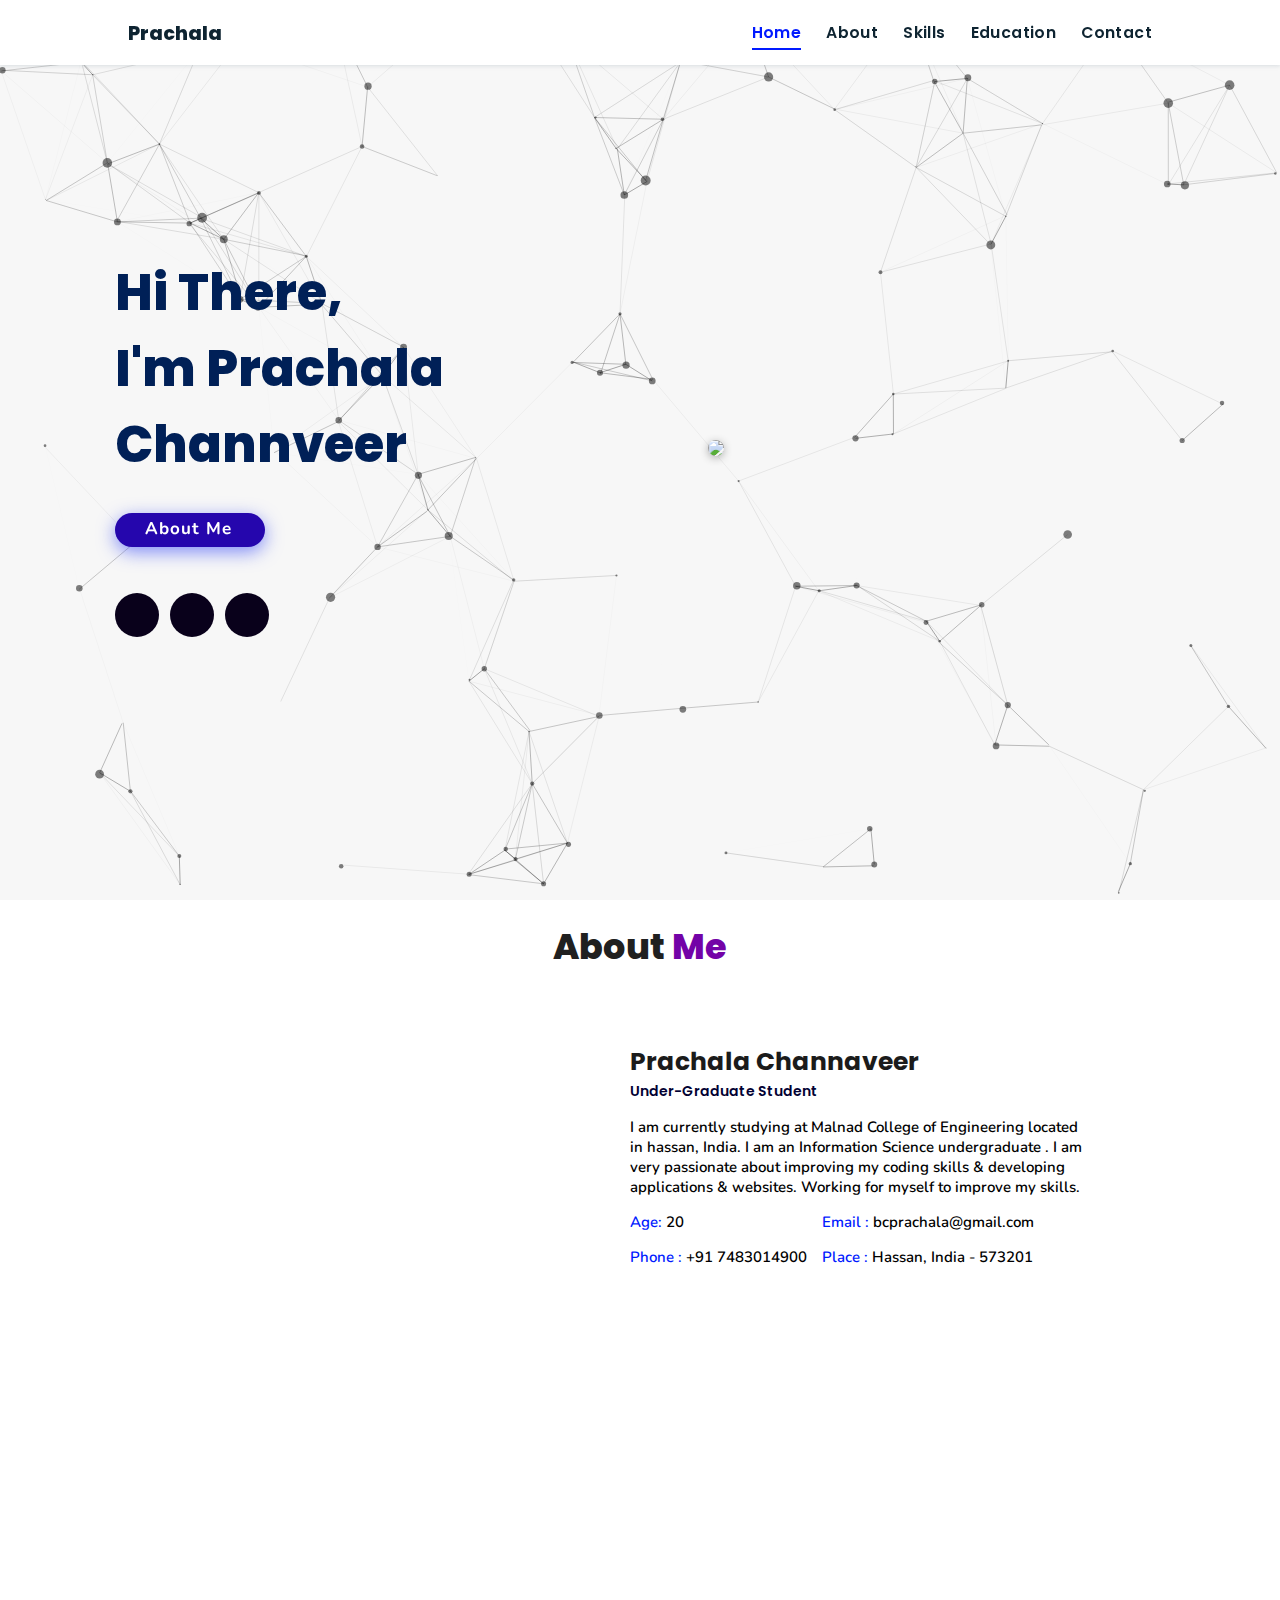
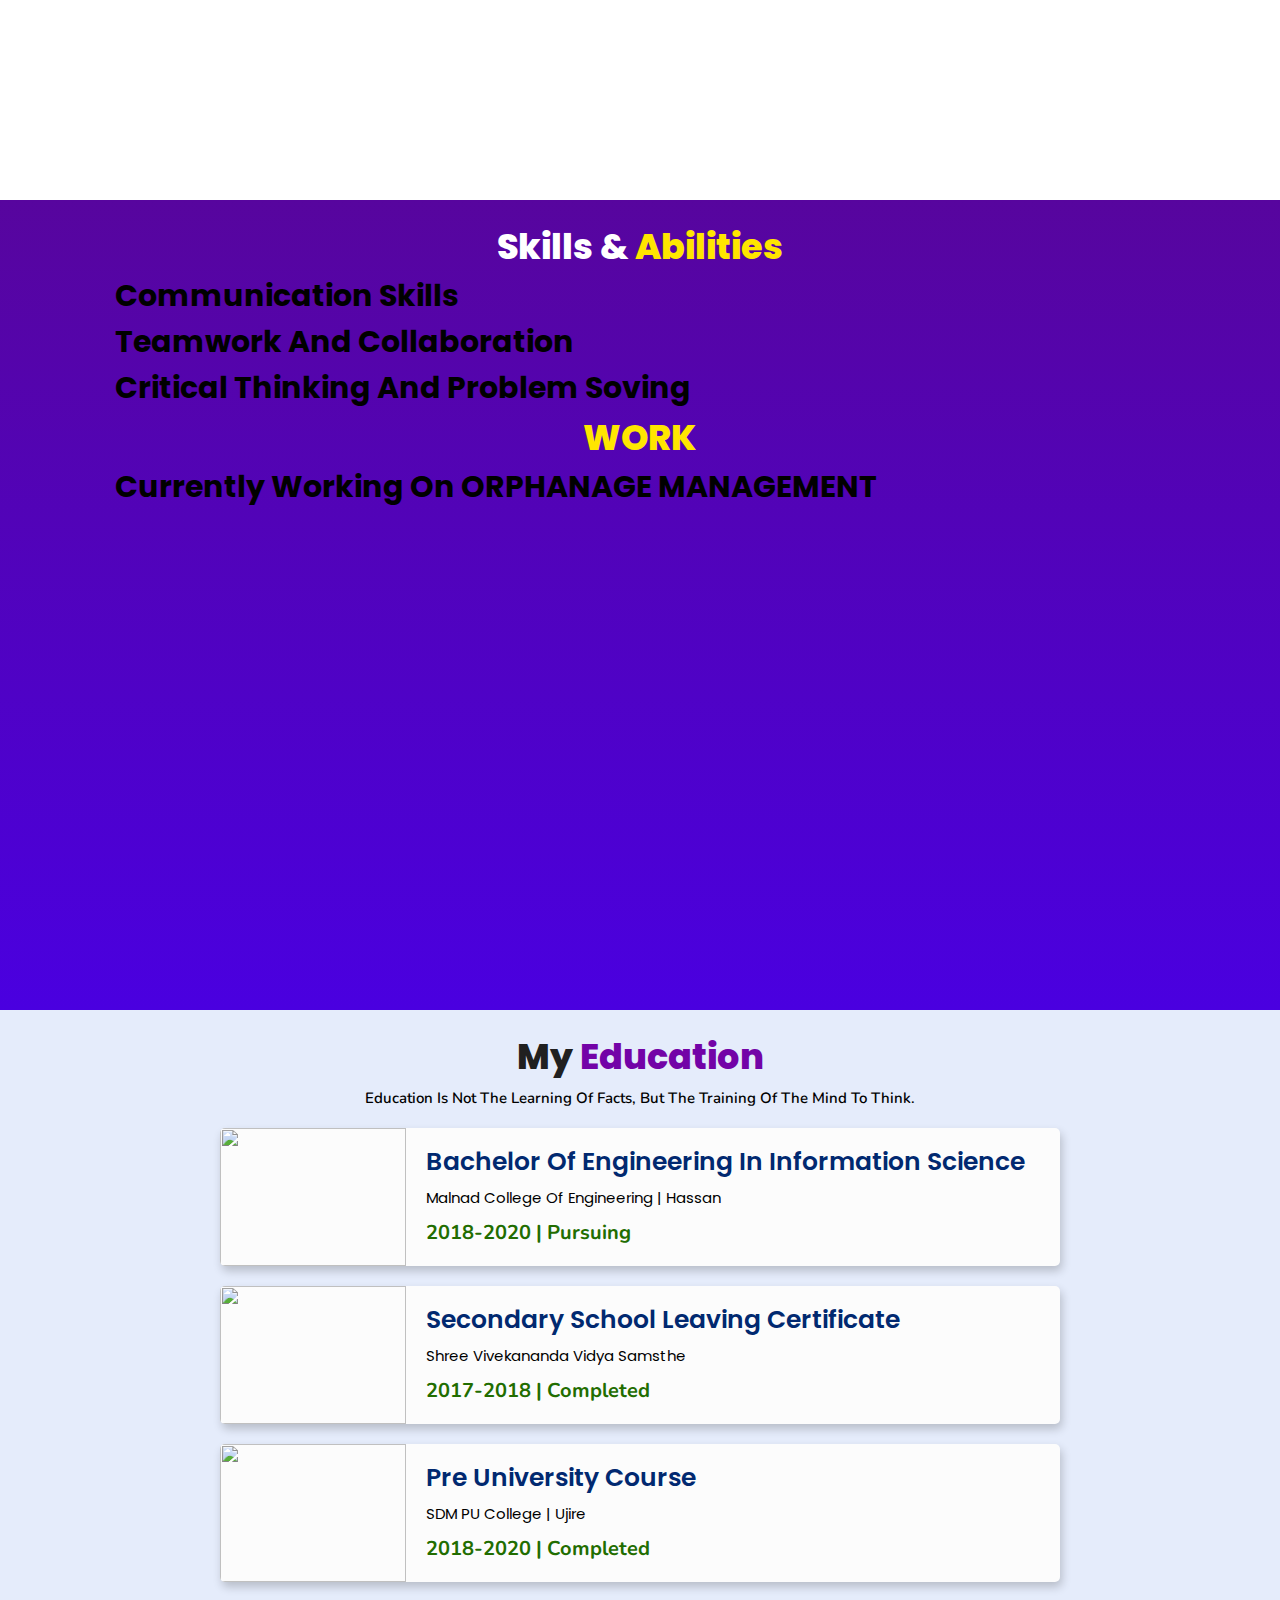
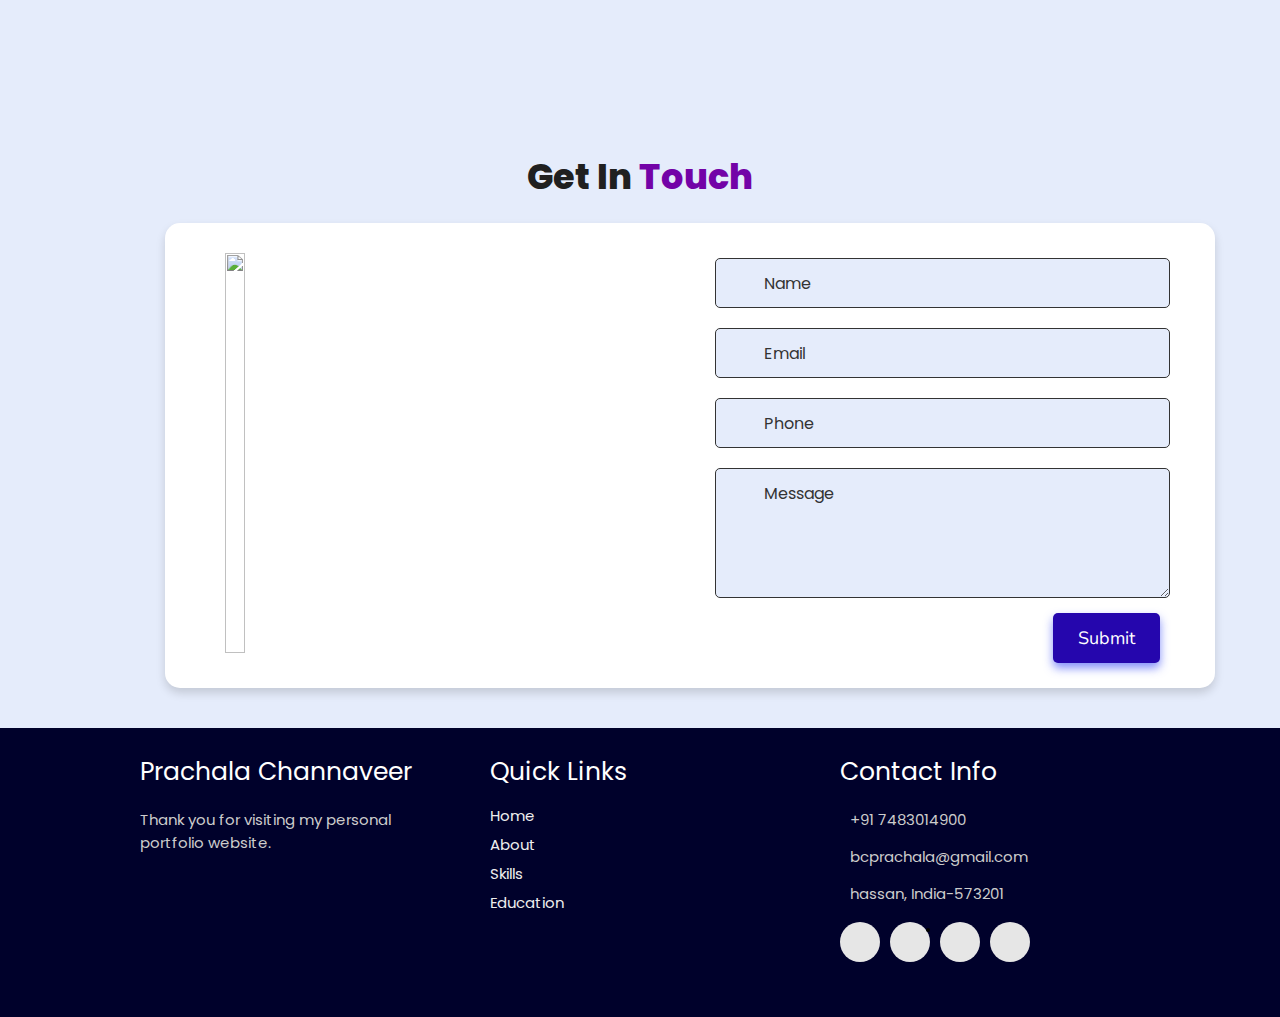
==== commit df702816: "Update index.html" ====
--- a/webpage/Portfolio-Website-main/Portfolio-Website-main/index.html
+++ b/webpage/Portfolio-Website-main/Portfolio-Website-main/index.html
@@ -11,7 +11,7 @@
     <!-- Font Awesome -->
     <link rel="stylesheet" href="https://cdnjs.cloudflare.com/ajax/libs/font-awesome/5.15.3/css/all.min.css" integrity="sha512-iBBXm8fW90+nuLcSKlbmrPcLa0OT92xO1BIsZ+ywDWZCvqsWgccV3gFoRBv0z+8dLJgyAHIhR35VZc2oM/gI1w==" crossorigin="anonymous" referrerpolicy="no-referrer" />
     <!-- Favicon -->
-    <link id='favicon' rel="shortcut icon" href="./assets/images/favicon.png" type="image/x-png">
+    <link id='favicon' rel="shortcut icon" href="favicon.png" type="image/x-png">
     <title>Portfolio | Prachala</title>
 </head>
 <body oncontextmenu="return false">
@@ -76,7 +76,7 @@
     <div class="row">
 
     <div class="image">
-        <img draggable="false" class="tilt" src="./assets/images/profile3.jpg" alt="">
+        <img draggable="false" class="tilt" src="profile3.jpg" alt="">
     </div>
     <div class="content">
         <h3>Prachala Channaveer</h3>
@@ -148,7 +148,7 @@
 
     <div class="box">
         <div class="image">
-        <img draggable="false" src="./assets/images/educat/malnad.jpg" alt="">
+        <img draggable="false" src="malnad.jpg" alt="">
         </div>
         <div class="content">
         <h3>Bachelor of Engineering in Information Science</h3>
@@ -159,7 +159,7 @@
 
     <div class="box">
       <div class="image">
-      <img draggable="false" src="./assets/images/educat/school1.jpeg" alt="">
+      <img draggable="false" src="school1.jpeg" alt="">
       </div>
       <div class="content">
       <h3>Secondary School Leaving Certificate</h3>
@@ -171,7 +171,7 @@
 
     <div class="box">
       <div class="image">
-      <img draggable="false" src="./assets/images/educat/sdm.jpg" alt="">
+      <img draggable="false" src="sdm.jpg" alt="">
       </div>
       <div class="content">
       <h3>Pre University Course</h3>
@@ -195,7 +195,7 @@
   <div class="container">
     <div class="content">
       <div class="image-box">
-        <img draggable="false" src="./assets/images/contact1.png" alt="">
+        <img draggable="false" src="contact1.png" alt="">
       </div>
     <form id="contact-form">
       
